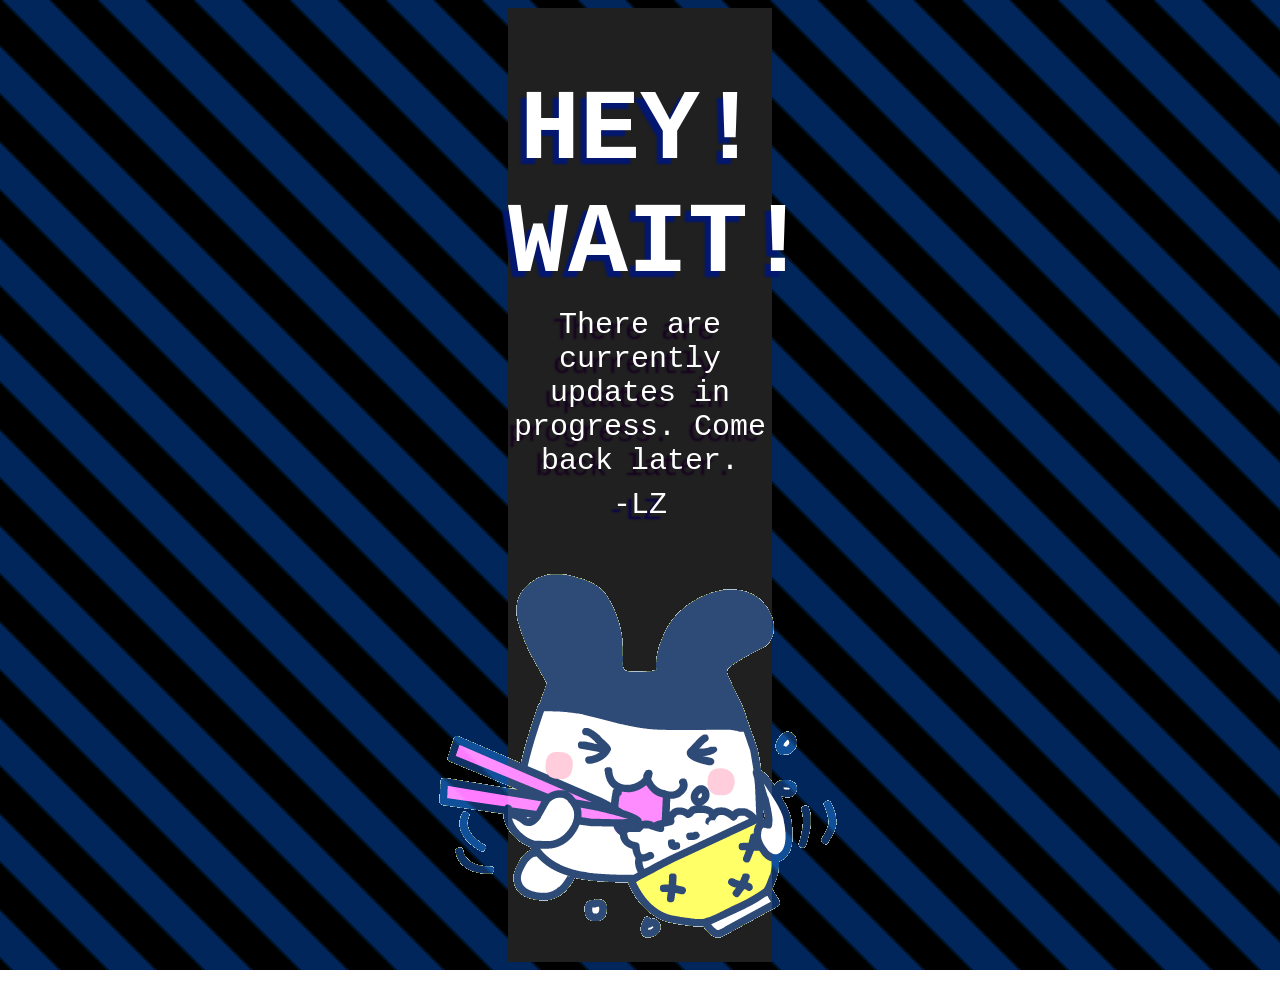
==== index.html @ f25e5756 "actual fix," ====
<!DOCTYPE html>
<html lang="en">
    <head>
    <meta charset="UTF-8">
    <link rel="stylesheet" href="index.css">
    <title>UNDER MAINTENANCE</title>   
</head>
<body>
    <div id="cons">

        <!-- construction header -->
        <h1 class="cons_head">HEY! WAIT!</h1>

        <!-- construction body -->
        <p class="cons_body">There are currently updates in progress. Come back later.</p>

        <!-- construction signature -->
        <p class="cons_sig">-LZ</p>

        <!-- music player -->
        <audio controls autoplay hidden loop>
        <source src="data/audio/David Wojciechowski - Olympics in Space - 03 Computer.flac" type="audio/mpeg">
        </audio>
        
        <!-- cute -->
        <div class="cons_cute">
            <img src="data/image/cute/tamaeatrice.gif" alt="cute">
        </div>

    </div>






</body>
</html>
---- index.css ----
html{
    background-image: url('data/image/bg/bg_bars.gif');
}

#cons{
    background-color: #202020;
    margin:500px;
    align-content: center;
    text-align: center;
    margin-top: 0px;
    margin-bottom: 0px;
    align-content: center;
    justify-content: center;
}   

.cons_head{
    color: #fff;
    font-family: 'vcrosdmono', monospace;
    font-size: 100px;
    text-align: center;
    text-shadow: #031770 -6px 6px 2px;
}

.cons_body{
    color: #fff;
    font-family: 'vcrosdmono', monospace;
    font-size: 30px;
    text-align: center;
    margin-top: -60px;
    text-shadow: #160020 -6px 6px 2px;
}

.cons_sig{
    color: #fff;
    font-family: 'vcrosdmono', monospace;
    font-size: 30px;
    text-align: center;
    margin-top: -20px;
    text-shadow: #080349 -6px 6px 2px;
}

.cons_cute{
    margin-top: 20px;
    display: flex;
    align-items: center;
    justify-content: center;
    mix-blend-mode: screen;
}





@font-face {
    font-family: 'vcrosdmono';
    src: url('data/fonts/VCR_OSD_MONO_1.001.ttf');
}
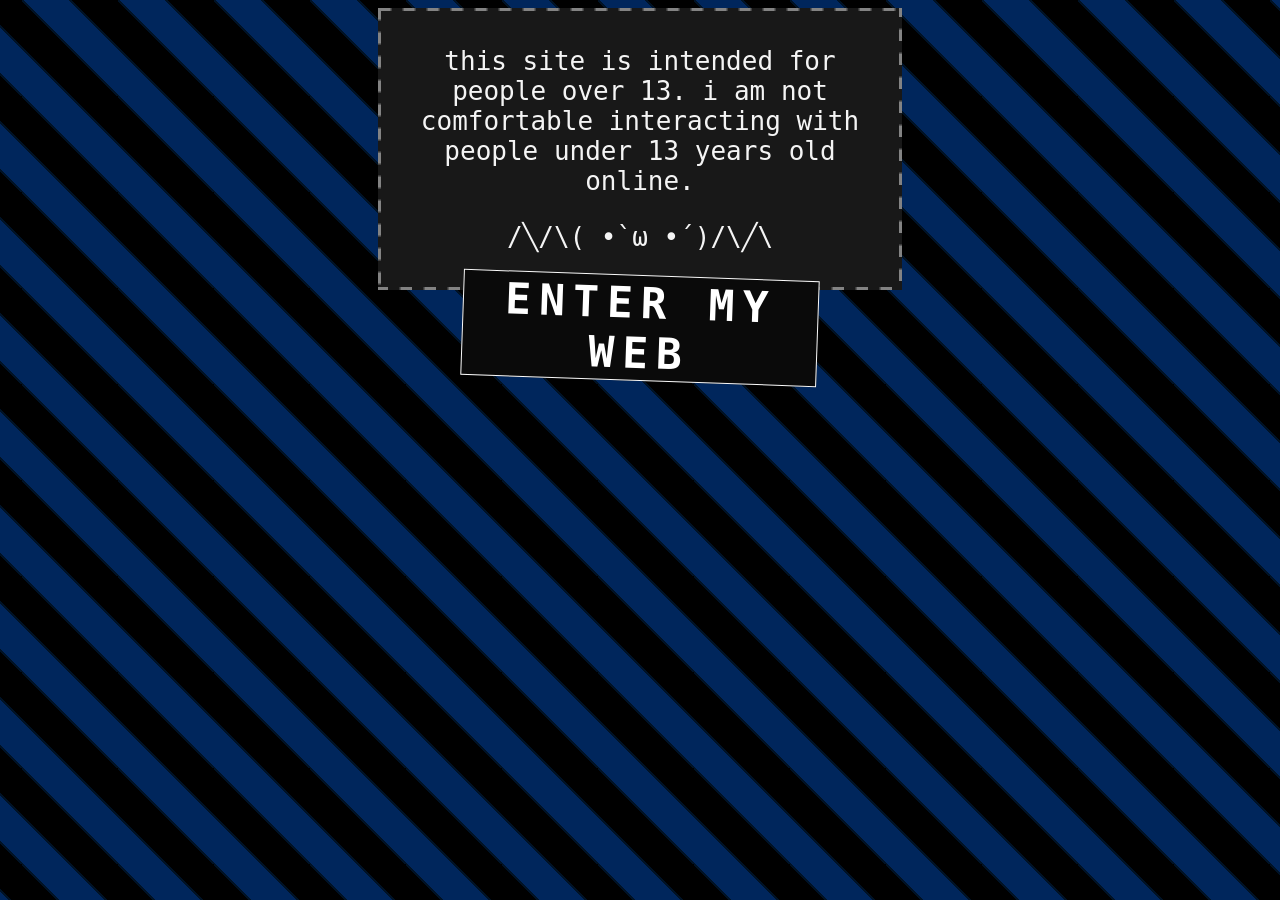
==== commit 1288b9cc: "empty" ====
--- a/index.html
+++ b/index.html
@@ -3,36 +3,20 @@
     <head>
     <meta charset="UTF-8">
     <link rel="stylesheet" href="index.css">
-    <title>UNDER MAINTENANCE</title>   
+    <title>lycosa</title>   
+    <link rel="icon" href="https://64.media.tumblr.com/5493ee80d1be32ce726b2038e64a836c/c5104faef994b878-d5/s250x400/41101b5f045f878711bd5a1b6c0990c4173b0676.gifv" type="image/x-icon">
 </head>
 <body>
-    <div id="cons">
 
-        <!-- construction header -->
-        <h1 class="cons_head">HEY! WAIT!</h1>
+<div class="warning">
+    <p>this site is intended for people over 13. i am not comfortable interacting with people under 13 years old online.</p>
+    <p>/╲/\( •̀ ω •́ )/\╱\</p>
+</div>
 
-        <!-- construction body -->
-        <p class="cons_body">There are currently updates in progress. Come back later.</p>
-
-        <!-- construction signature -->
-        <p class="cons_sig">-LZ</p>
-
-        <!-- music player -->
-        <audio controls autoplay hidden loop>
-        <source src="data/audio/David Wojciechowski - Olympics in Space - 03 Computer.flac" type="audio/mpeg">
-        </audio>
-        
-        <!-- cute -->
-        <div class="cons_cute">
-            <img src="data/image/cute/tamaeatrice.gif" alt="cute">
-        </div>
-
-    </div>
-
-
-
-
-
+<div class="enter"> 
+    <b><a href="landing.html">ENTER MY WEB</a></b>
+</div>
 
 </body>
-</html>+</html>
+
--- a/index.css
+++ b/index.css
@@ -1,53 +1,79 @@
+
+
 html{
+    cursor: crosshair;
     background-image: url('data/image/bg/bg_bars.gif');
+    
 }
 
-#cons{
-    background-color: #202020;
-    margin:500px;
-    align-content: center;
+.warning{
+    
+    font-family: monospace;
+    font-size: 2em;
     text-align: center;
-    margin-top: 0px;
-    margin-bottom: 0px;
-    align-content: center;
-    justify-content: center;
-}   
-
-.cons_head{
-    color: #fff;
-    font-family: 'vcrosdmono', monospace;
-    font-size: 100px;
-    text-align: center;
-    text-shadow: #031770 -6px 6px 2px;
-}
-
-.cons_body{
-    color: #fff;
-    font-family: 'vcrosdmono', monospace;
-    font-size: 30px;
-    text-align: center;
-    margin-top: -60px;
-    text-shadow: #160020 -6px 6px 2px;
-}
-
-.cons_sig{
-    color: #fff;
-    font-family: 'vcrosdmono', monospace;
-    font-size: 30px;
-    text-align: center;
-    margin-top: -20px;
-    text-shadow: #080349 -6px 6px 2px;
-}
-
-.cons_cute{
-    margin-top: 20px;
-    display: flex;
-    align-items: center;
-    justify-content: center;
-    mix-blend-mode: screen;
+    color:#f4f4f4;
+    background-color:#181818;
+    width: 500px;
+    margin: auto;
+    padding:10px;
+    padding: 12px;
+    border-image: url("data/image/ants.gif") 1 repeat;
+    border-image-width: 3px;
+    
 }
 
 
+
+.enter{
+    
+    color: #ffffff;
+    font-family: monospace;
+    font-size: 43px;
+    text-align: center;
+    border: solid 1px #fafafa;
+    background-color:#0a0a0a;
+    padding: 2px;
+    width: 350px;
+    margin: auto;
+    margin-top:-15px;
+    transform: rotate(2deg);
+    letter-spacing:8px;
+    cursor: crosshair;
+
+
+}
+
+.enter a{
+    
+    all:unset;
+    position:relative;
+    cursor:crosshair;
+}
+
+.enter:hover{
+    animation:jitter 0.8s steps(1,end) infinite;
+    text-shadow:2px 2px 0px #e6e6e6;
+    color:#000000;
+    background-color:#f4f4f4;
+border: solid 2px #f4f4f4;
+    border-image: url("data/image/ants.gif") 1 repeat;
+    cursor: crosshair;
+}
+
+@keyframes jitter
+		{
+		0%	{ transform: skew(-7deg) translate(0px, 0px) scalex(1) scaley(1.03) rotate(0deg);}
+		10%	{ transform: skew(0.3deg) translate(-1px, 0px) scalex(1.07) scaley(1) rotate(0deg); }
+		20%	{ transform: skew(2deg) translate(3px, 0px) scalex(1) scaley(1) rotate(0deg); }
+		30%	{ transform: skew(0deg) translate(0px, 2px) scalex(1.08) scaley(1) rotate(0deg); }
+		40%	{ transform: skew(-0.5deg) translate(1px, -5px) scalex(1) scaley(1.004) rotate(0deg); }
+		50%	{ transform: skew(-0.5deg) translate(0px, 0px) scalex(1.1) scaley(1) rotate(0deg); }
+		60%	{ transform: skew(0deg) translate(-3px, 0px) scalex(1) scaley(1) rotate(0deg); }
+		70%	{ transform: skew(0.5deg) translate(-1px, -4px) scalex(0.95) scaley(1) rotate(0deg); }
+		80%	{ transform: skew(3deg) translate(3px, 0px) scalex(1) scaley(1.03) rotate(0deg); }
+		90%	{ transform: skew(1deg) translate(0px, 0px) scalex(1.08) scaley(1) rotate(0deg); }
+		100%	{ transform: skew(-0.5deg) translate(1px, 5px) scalex(1) scaley(1.12) rotate(0deg); }
+		}
 
 
 
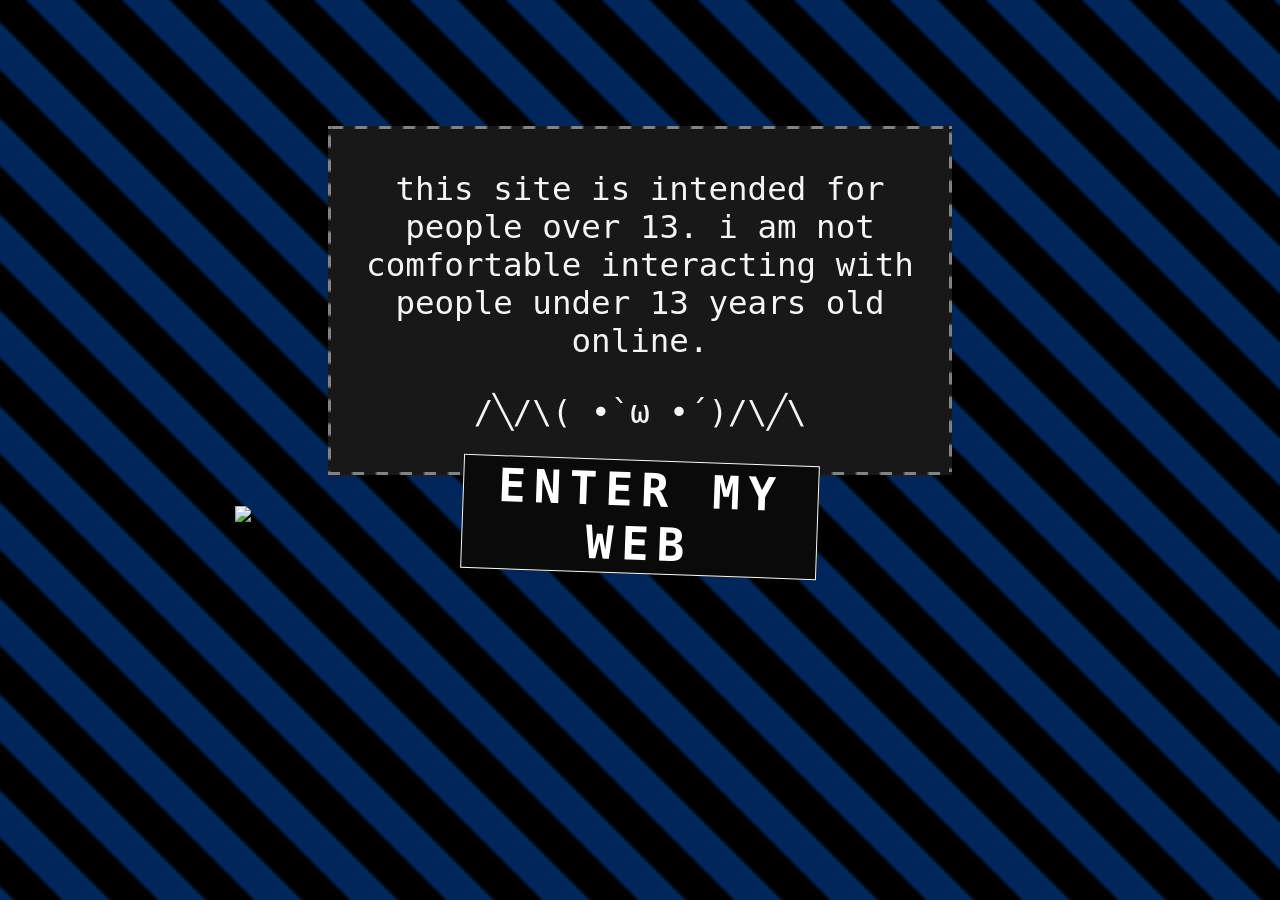
==== commit b5b672c6: "yayyy added photos" ====
--- a/index.html
+++ b/index.html
@@ -1,22 +1,33 @@
-<!DOCTYPE html>
+<!doctype html>
 <html lang="en">
     <head>
-    <meta charset="UTF-8">
-    <link rel="stylesheet" href="index.css">
-    <title>lycosa</title>   
-    <link rel="icon" href="https://64.media.tumblr.com/5493ee80d1be32ce726b2038e64a836c/c5104faef994b878-d5/s250x400/41101b5f045f878711bd5a1b6c0990c4173b0676.gifv" type="image/x-icon">
-</head>
-<body>
+        <meta charset="UTF-8" />
+        <link rel="stylesheet" href="index.css" />
+        <title>lycosa</title>
+        <link
+            rel="icon"
+            href="https://64.media.tumblr.com/5493ee80d1be32ce726b2038e64a836c/c5104faef994b878-d5/s250x400/41101b5f045f878711bd5a1b6c0990c4173b0676.gifv"
+            type="image/x-icon"/>
+            
+    </head>
+    <body>
+    <div class="container">
+        <div class="warning">
+            <p>
+                this site is intended for people over 13. i am not comfortable interacting with people under 13 years
+                old online.
+            </p>
+            <p>/╲/\( •̀ ω •́ )/\╱\</p>
+        </div>
 
-<div class="warning">
-    <p>this site is intended for people over 13. i am not comfortable interacting with people under 13 years old online.</p>
-    <p>/╲/\( •̀ ω •́ )/\╱\</p>
-</div>
+        <div class="enter">
+            <b><a href="landing.html">ENTER MY WEB</a></b>
+        </div>
 
-<div class="enter"> 
-    <b><a href="landing.html">ENTER MY WEB</a></b>
-</div>
-
-</body>
+        <div class="pagedollcontainer">
+            <img class="pagedoll" src="https://f2.toyhou.se/file/f2-toyhou-se/images/120207799_vxIi5BcarxMfXBo.gif" />
+        </div>
+    </div>
+    </body>
 </html>
 
--- a/index.css
+++ b/index.css
@@ -3,17 +3,21 @@
 html{
     cursor: crosshair;
     background-image: url('data/image/bg/bg_bars.gif');
-    
+    display: flex;
+    justify-content: center;
+    align-items: center;
+    min-height: 100vh;
+    margin-top: -100px;
 }
 
 .warning{
     
     font-family: monospace;
-    font-size: 2em;
+    font-size: 2.5em;
     text-align: center;
     color:#f4f4f4;
     background-color:#181818;
-    width: 500px;
+    width: 600px;
     margin: auto;
     padding:10px;
     padding: 12px;
@@ -22,13 +26,35 @@
     
 }
 
+.pagedollcontainer{
+    display: flex;
+    justify-content: center;
+    align-items: center;
 
+}
+
+
+
+.pagedoll{
+    width: 260px;
+    position: absolute;
+    margin-top: -120px;
+    margin-left: -550px;
+    animation: 5.64751s ease-in-out infinite hoverhand;
+    image-rendering: smooth;
+}
+
+@keyframes hoverhand {
+	0% {transform:translate(0px, 4px);}
+	50% {transform:translate(0px, -4px);}
+	100% {transform:translate(0px, 4px);}
+}
 
 .enter{
     
     color: #ffffff;
     font-family: monospace;
-    font-size: 43px;
+    font-size: 46px;
     text-align: center;
     border: solid 1px #fafafa;
     background-color:#0a0a0a;
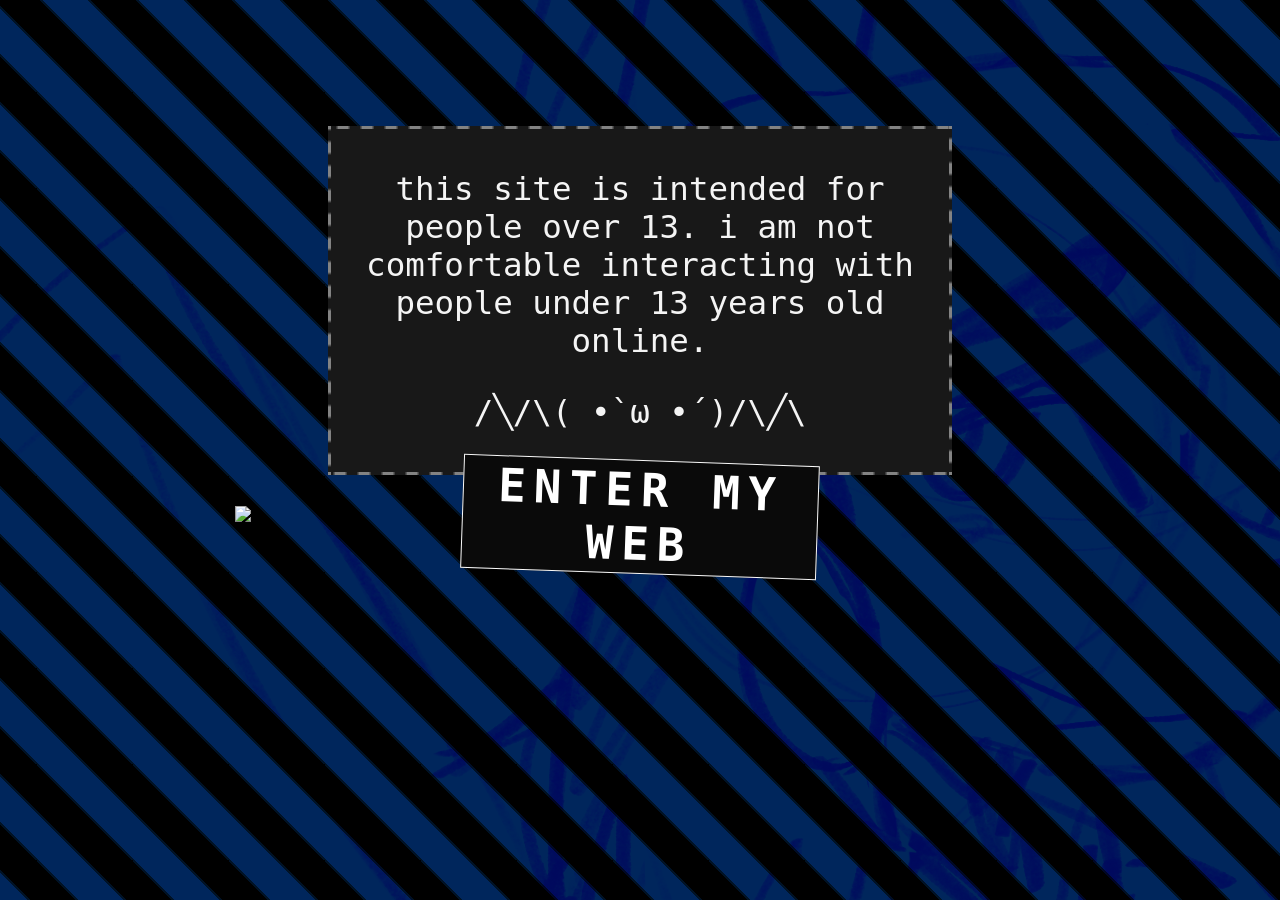
==== commit 09f3d27f: "add intro music" ====
--- a/index.html
+++ b/index.html
@@ -28,6 +28,13 @@
             <img class="pagedoll" src="https://f2.toyhou.se/file/f2-toyhou-se/images/120207799_vxIi5BcarxMfXBo.gif" />
         </div>
     </div>
+
+    <div id="player">
+    <audio autoplay hidden loop>
+     <source src="data/audio/music/skrillexintro.mp3" type="audio/mpeg">
+                if you're reading this, audio isn't supported. 
+    </audio>
+</div>
     </body>
 </html>
 
--- a/index.css
+++ b/index.css
@@ -1,8 +1,9 @@
-
+    
 
 html{
     cursor: crosshair;
-    background-image: url('data/image/bg/bg_bars.gif');
+    background-image: url('data/image/bg/transparent.png'),url('data/image/bg/bg_bars.gif');
+    background-blend-mode: overlay;
     display: flex;
     justify-content: center;
     align-items: center;
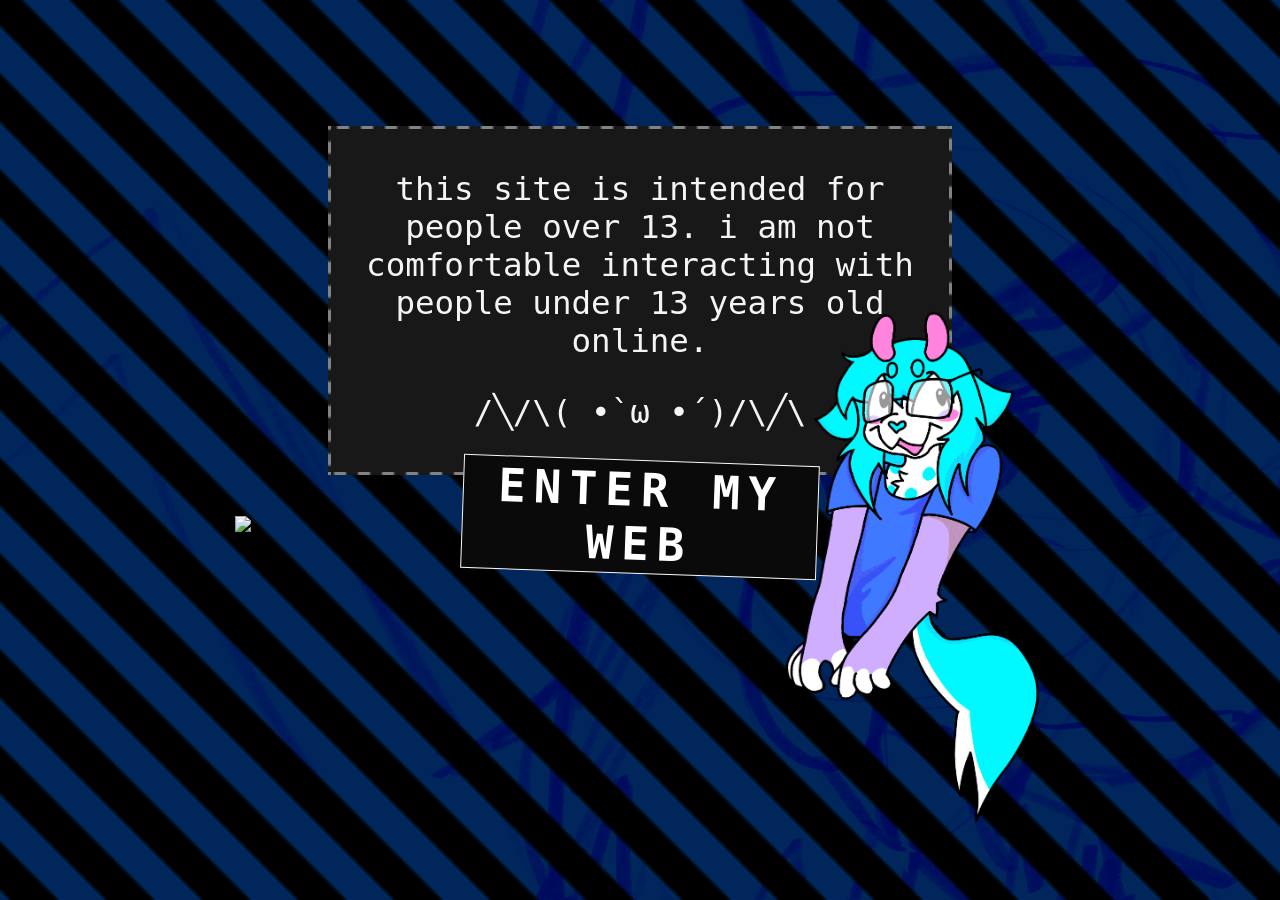
==== commit 98571484: "added lb" ====
--- a/index.html
+++ b/index.html
@@ -27,6 +27,10 @@
         <div class="pagedollcontainer">
             <img class="pagedoll" src="https://f2.toyhou.se/file/f2-toyhou-se/images/120207799_vxIi5BcarxMfXBo.gif" />
         </div>
+
+        <div class="pagedollcontainer">
+            <img class="pagedoll2" src="data/image/cute/litterbugcute.png" />
+        </div>
     </div>
 
     <div id="player">
--- a/index.css
+++ b/index.css
@@ -35,14 +35,21 @@
 }
 
 
+.pagedoll2{
+    width: 270px;
+    position: absolute;
+    margin-top: -20px;
+    margin-left: 550px;
+    animation: 5.64751s ease-in-out infinite hoverhand;
+}
+
 
 .pagedoll{
     width: 260px;
     position: absolute;
-    margin-top: -120px;
+    margin-top: -100px;
     margin-left: -550px;
     animation: 5.64751s ease-in-out infinite hoverhand;
-    image-rendering: smooth;
 }
 
 @keyframes hoverhand {
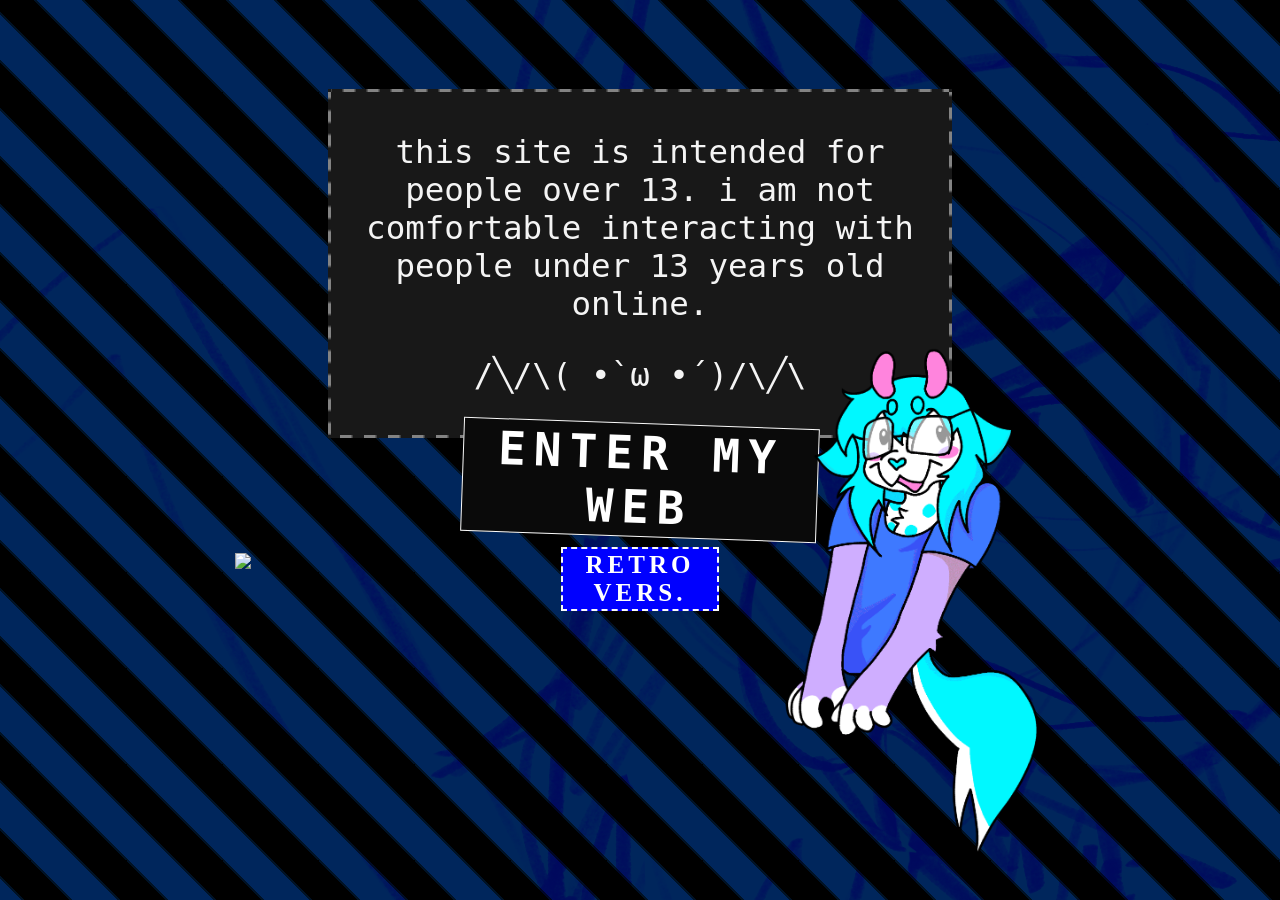
==== commit cfe66e0a: "ADD RETRO" ====
--- a/index.html
+++ b/index.html
@@ -24,6 +24,11 @@
             <b><a href="landing.html">ENTER MY WEB</a></b>
         </div>
 
+                <div class="enter2">
+            <b><a href="landing.php.html">RETRO VERS.</a></b>
+        </div>
+
+
         <div class="pagedollcontainer">
             <img class="pagedoll" src="https://f2.toyhou.se/file/f2-toyhou-se/images/120207799_vxIi5BcarxMfXBo.gif" />
         </div>
--- a/index.css
+++ b/index.css
@@ -94,6 +94,41 @@
     cursor: crosshair;
 }
 
+.enter2{
+    color: #ffffff;
+    font-size: 25px;
+    text-align: center;
+    border: dashed 2px #fafafa;
+    background-color:#0000FF;
+    padding: 2px;
+    width: 150px;
+    margin: auto;
+    margin-top:10px;
+    transform: rotate(-0deg);
+    letter-spacing:4px;
+    cursor: crosshair;
+
+
+}
+
+.enter2 a{
+    
+    all:unset;
+    position:relative;
+    cursor:crosshair;
+}
+
+.enter2:hover{
+    animation:jitter 0.8s steps(1,end) infinite;
+    text-shadow:2px 2px 0px #e6e6e6;
+    color: #0000FF;
+    background-color:#f4f4f4;
+    border: solid 2px #f4f4f4;
+    border-image: url("data/image/ants.gif") 1 repeat;
+    cursor: crosshair;
+}
+
+
 @keyframes jitter
 		{
 		0%	{ transform: skew(-7deg) translate(0px, 0px) scalex(1) scaley(1.03) rotate(0deg);}
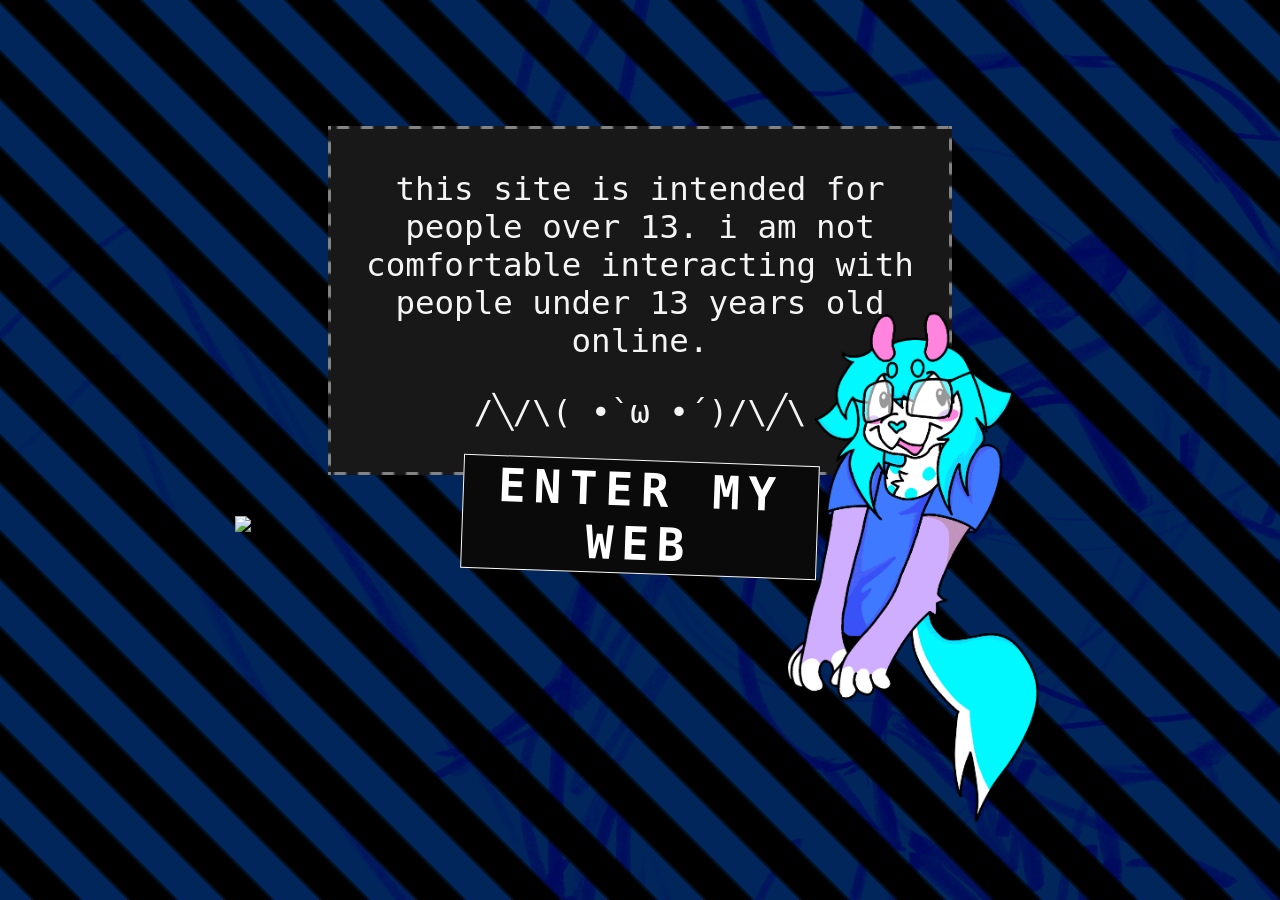
==== commit 76f49fc4: "FIX AGAIN OUGH" ====
--- a/index.html
+++ b/index.html
@@ -24,11 +24,6 @@
             <b><a href="landing.html">ENTER MY WEB</a></b>
         </div>
 
-                <div class="enter2">
-            <b><a href="landing.php.html">RETRO VERS.</a></b>
-        </div>
-
-
         <div class="pagedollcontainer">
             <img class="pagedoll" src="https://f2.toyhou.se/file/f2-toyhou-se/images/120207799_vxIi5BcarxMfXBo.gif" />
         </div>
--- a/index.css
+++ b/index.css
@@ -94,39 +94,6 @@
     cursor: crosshair;
 }
 
-.enter2{
-    color: #ffffff;
-    font-size: 25px;
-    text-align: center;
-    border: dashed 2px #fafafa;
-    background-color:#0000FF;
-    padding: 2px;
-    width: 150px;
-    margin: auto;
-    margin-top:10px;
-    transform: rotate(-0deg);
-    letter-spacing:4px;
-    cursor: crosshair;
-
-
-}
-
-.enter2 a{
-    
-    all:unset;
-    position:relative;
-    cursor:crosshair;
-}
-
-.enter2:hover{
-    animation:jitter 0.8s steps(1,end) infinite;
-    text-shadow:2px 2px 0px #e6e6e6;
-    color: #0000FF;
-    background-color:#f4f4f4;
-    border: solid 2px #f4f4f4;
-    border-image: url("data/image/ants.gif") 1 repeat;
-    cursor: crosshair;
-}
 
 
 @keyframes jitter
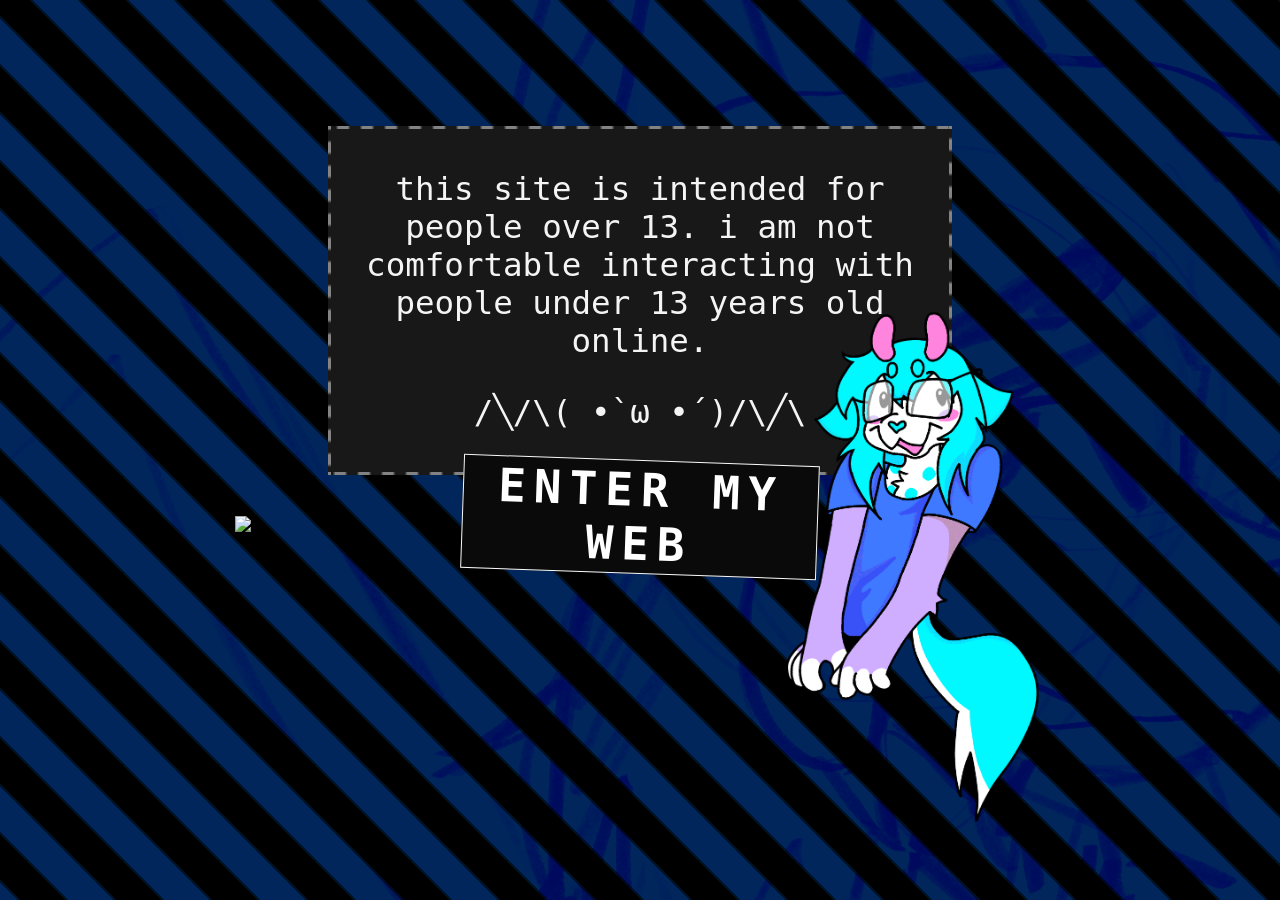
==== commit e3ecf033: "a" ====
--- a/index.html
+++ b/index.html
@@ -33,6 +33,10 @@
         </div>
     </div>
 
+
+    <div class="sq"></div>
+
+
     <div id="player">
     <audio autoplay hidden loop>
      <source src="data/audio/music/skrillexintro.mp3" type="audio/mpeg">
--- a/index.css
+++ b/index.css
@@ -2,6 +2,7 @@
 
 html{
     cursor: crosshair;
+    z-index: 0;
     background-image: url('data/image/bg/transparent.png'),url('data/image/bg/bg_bars.gif');
     background-blend-mode: overlay;
     display: flex;
@@ -34,6 +35,15 @@
 
 }
 
+.sq{
+    background-repeat: repeat-x;
+    background-image: url("data/image/sqwave.png");
+    position: relative;
+    z-index: 999;
+    background-size: cover;
+    background-position: center;
+    
+}
 
 .pagedoll2{
     width: 270px;
